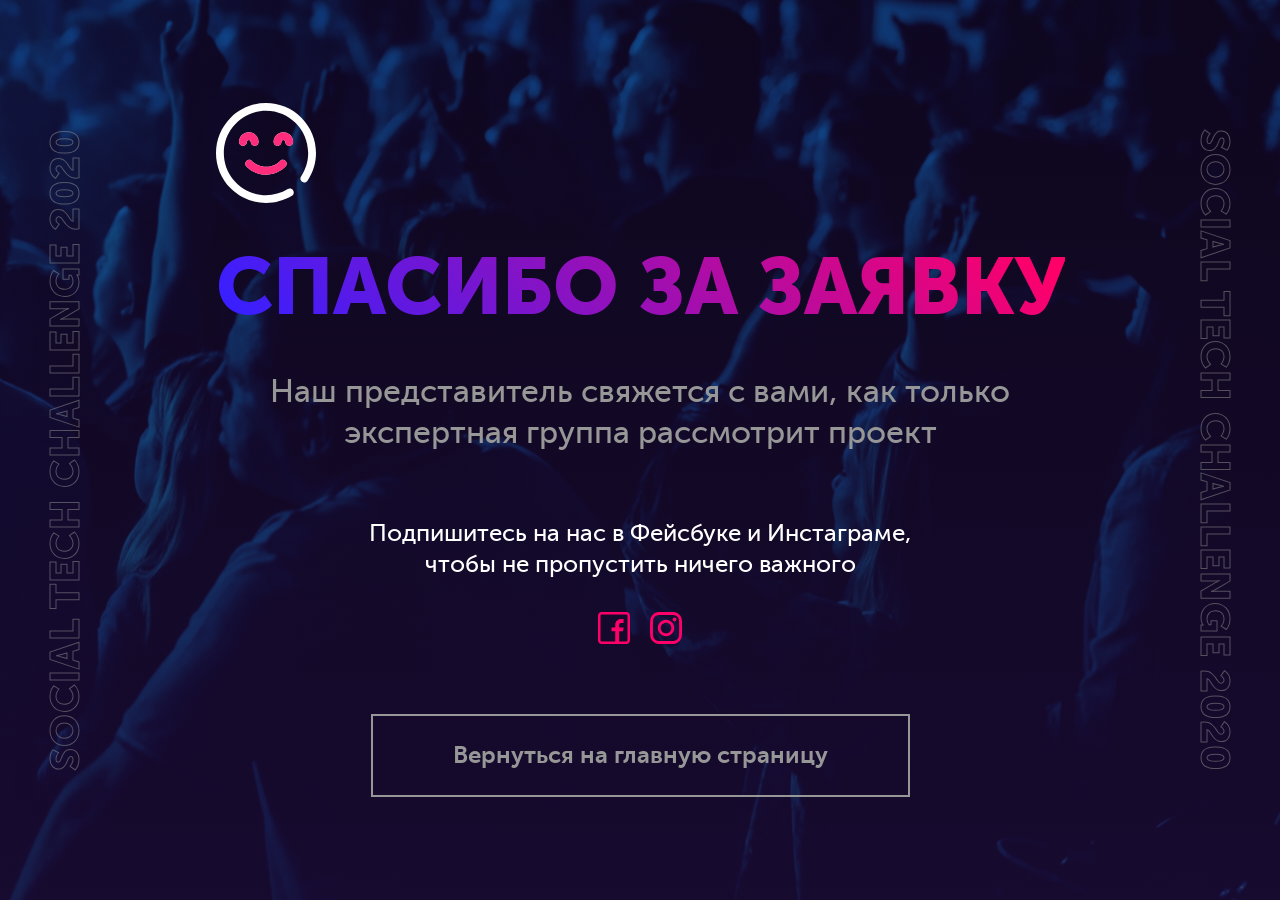
==== thx.html @ 3d062ef2 "added smile icon" ====
<!DOCTYPE html>
<html lang="en">
  <head>
    <meta charset="utf-8">
    <meta http-equiv="X-UA-Compatible" content="IE=edge">
    <meta name="viewport" content="width=device-width,initial-scale=1.0">

    <meta property="og:url" content="http://socialchallenge.tech/" />
    <meta property="og:type" content="article" />
    <meta property="og:title" content="SOCIAL TECH CHALLENGE 2020" />
    <meta property="og:description" content="Конкурс технологичных проектов для нового рынка труда" />
    <meta property="og:image" content="" />

    <link rel="icon" href="<%= BASE_URL %>favicon.ico">
    <title>SOCIAL TECH CHALLENGE 2020</title>

    <link rel="stylesheet" href="css/app.80345d62.css">
  </head>
<body>

    <div
        v-if="isThx"
        class="thx">
        <div class="thx__container">
            <img src="img/smile.svg" alt="smile" class="smile">
            <h1>Спасибо за заявку</h1>
            <div class="thx__description">
                Наш представитель свяжется с вами, как только экспертная группа рассмотрит проект
            </div>
            <div class="thx__caption">
                Подпишитесь на нас в Фейсбуке и Инстаграме, чтобы не пропустить ничего важного
            </div>
            <div class="thx__social">
                <a
                    href="https://www.facebook.com/stch2020/"
                    target="_blank"
                    class="link">
                    <svg xmlns="http://www.w3.org/2000/svg" viewBox="0 0 512 512"><path d="M452 0H60C26.916 0 0 26.916 0 60v392c0 33.084 26.916 60 60 60h392c33.084 0 60-26.916 60-60V60c0-33.084-26.916-60-60-60zm20 452c0 11.028-8.972 20-20 20H338V309h61.79L410 247h-72v-43c0-16.975 13.025-30 30-30h41v-62h-41c-50.923 0-91.978 41.25-91.978 92.174V247H216v62h60.022v163H60c-11.028 0-20-8.972-20-20V60c0-11.028 8.972-20 20-20h392c11.028 0 20 8.972 20 20v392z"/></svg>
                </a>
                <a
                    href="https://www.instagram.com/stch.2020"
                    target="_blank"
                    class="link">
                    <svg viewBox="0 0 511 511.9" xmlns="http://www.w3.org/2000/svg"><path d="M510.95 150.5c-1.2-27.2-5.598-45.898-11.9-62.102-6.5-17.199-16.5-32.597-29.6-45.398-12.802-13-28.302-23.102-45.302-29.5-16.296-6.3-34.898-10.7-62.097-11.898C334.648.3 325.949 0 256.449 0s-78.199.3-105.5 1.5c-27.199 1.2-45.898 5.602-62.097 11.898-17.204 6.5-32.602 16.5-45.403 29.602-13 12.8-23.097 28.3-29.5 45.3-6.3 16.302-10.699 34.9-11.898 62.098C.75 177.801.449 186.5.449 256s.301 78.2 1.5 105.5c1.2 27.2 5.602 45.898 11.903 62.102 6.5 17.199 16.597 32.597 29.597 45.398 12.801 13 28.301 23.102 45.301 29.5 16.3 6.3 34.898 10.7 62.102 11.898 27.296 1.204 36 1.5 105.5 1.5s78.199-.296 105.5-1.5c27.199-1.199 45.898-5.597 62.097-11.898a130.934 130.934 0 0074.903-74.898c6.296-16.301 10.699-34.903 11.898-62.102 1.2-27.3 1.5-36 1.5-105.5s-.102-78.2-1.3-105.5zm-46.098 209c-1.102 25-5.301 38.5-8.801 47.5-8.602 22.3-26.301 40-48.602 48.602-9 3.5-22.597 7.699-47.5 8.796-27 1.204-35.097 1.5-103.398 1.5s-76.5-.296-103.403-1.5c-25-1.097-38.5-5.296-47.5-8.796C94.551 451.5 84.45 445 76.25 436.5c-8.5-8.3-15-18.3-19.102-29.398-3.5-9-7.699-22.602-8.796-47.5-1.204-27-1.5-35.102-1.5-103.403s.296-76.5 1.5-103.398c1.097-25 5.296-38.5 8.796-47.5C61.25 94.199 67.75 84.1 76.352 75.898c8.296-8.5 18.296-15 29.398-19.097 9-3.5 22.602-7.7 47.5-8.801 27-1.2 35.102-1.5 103.398-1.5 68.403 0 76.5.3 103.403 1.5 25 1.102 38.5 5.3 47.5 8.8 11.097 4.098 21.199 10.598 29.398 19.098 8.5 8.301 15 18.301 19.102 29.403 3.5 9 7.699 22.597 8.8 47.5 1.2 27 1.5 35.097 1.5 103.398s-.3 76.301-1.5 103.301zm0 0"/><path d="M256.45 124.5c-72.598 0-131.5 58.898-131.5 131.5s58.902 131.5 131.5 131.5c72.6 0 131.5-58.898 131.5-131.5s-58.9-131.5-131.5-131.5zm0 216.8c-47.098 0-85.302-38.198-85.302-85.3s38.204-85.3 85.301-85.3c47.102 0 85.301 38.198 85.301 85.3s-38.2 85.3-85.3 85.3zm0 0M423.852 119.3c0 16.954-13.747 30.7-30.704 30.7-16.953 0-30.699-13.746-30.699-30.7 0-16.956 13.746-30.698 30.7-30.698 16.956 0 30.703 13.742 30.703 30.699zm0 0"/></svg>
                </a>
            </div>
            <a
                href="http://socialchallenge.tech"
                class="btn btn_transparent btn_lg"
                style="display: inline-block;">
                Вернуться на главную страницу
            </a>
        </div>
    </div>

</body>
</html>
---- css/app.80345d62.css ----
@font-face{font-family:museo_sans_cyrl900;src:url(../fonts/museosanscyrl_3-webfont.6f4b8869.woff2) format("woff2"),url(../fonts/museosanscyrl_3-webfont.366a8cfa.woff) format("woff"),url(../fonts/museosanscyrl_3-webfont.c0f17046.ttf) format("truetype"),url(../img/museosanscyrl_3-webfont.a83f5bc1.svg#museo_sans_cyrl900) format("svg");font-weight:400;font-style:normal}@font-face{font-family:museo_sans_cyrl700;src:url(../fonts/museosanscyrl_2-webfont.836f5890.woff2) format("woff2"),url(../fonts/museosanscyrl_2-webfont.319f296c.woff) format("woff"),url(../fonts/museosanscyrl_2-webfont.8993bf00.ttf) format("truetype"),url(../img/museosanscyrl_2-webfont.016d02c2.svg#museo_sans_cyrl700) format("svg");font-weight:400;font-style:normal}@font-face{font-family:museo_sans_cyrl500;src:url(../fonts/museosanscyrl_1-webfont.5c22c3a0.woff2) format("woff2"),url(../fonts/museosanscyrl_1-webfont.4697e796.woff) format("woff"),url(../fonts/museosanscyrl_1-webfont.8a8d5413.ttf) format("truetype"),url(../img/museosanscyrl_1-webfont.0695b5c1.svg#museo_sans_cyrl500) format("svg");font-weight:400;font-style:normal}@font-face{font-family:museo_sans_cyrl100;src:url(../fonts/museosanscyrl_0-webfont.8dfc6e92.woff2) format("woff2"),url(../fonts/museosanscyrl_0-webfont.fd20a159.woff) format("woff"),url(../fonts/museosanscyrl_0-webfont.7184244b.ttf) format("truetype"),url(../img/museosanscyrl_0-webfont.cfde1ca4.svg#museo_sans_cyrl100) format("svg");font-weight:400;font-style:normal}.coral{color:#ff0069}.blue{color:#391fff}.white{color:#fff}.header{background:linear-gradient(180deg,rgba(28,13,58,.5),rgba(28,13,58,.8)),url(../img/header.21842cfa.png) 100%/cover;margin-bottom:0}@media only screen and (min-width:1024px){.header{margin-bottom:2rem}}@media only screen and (min-width:1024px){.header .section{padding-top:2.5rem}}.header__logo img{height:1.5rem;display:block}.header__logo img:not(:last-child){margin-bottom:1rem}@media only screen and (min-width:1024px){.header__logo img{height:2rem}.header__logo img:not(:last-child){margin:0 2rem 0 0}}.header__logo img.mos{height:2.4rem}@media only screen and (min-width:1024px){.header__logo img.mos{height:3.2rem}}@media only screen and (min-width:1024px){.header__logo{display:flex;align-items:center}}.header__message{width:100%;margin:2rem 0 2rem}@media only screen and (min-width:1024px){.header__message{margin:4rem 0 2rem}}.header .btn{margin-top:2rem}@media only screen and (min-width:1024px){.header .btn{margin-top:4rem}}.selection{font-family:museo_sans_cyrl900}@media only screen and (min-width:1024px){.selection{display:flex;align-items:center}}.selection__main{flex-basis:25%;font-size:10rem;color:#1c0d3a;position:relative;text-align:center;padding:4rem 0 2rem}@media only screen and (min-width:1024px){.selection__main{margin-right:4rem}}.selection__main img{position:absolute;top:0;left:0;width:100%;height:100%;-webkit-filter:drop-shadow(10px 10px 10px rgba(255,0,105,.5));filter:drop-shadow(10px 10px 10px rgba(255,0,105,.5));z-index:-1}.selection__message{flex-basis:calc(75% - 4rem);position:relative;padding:5rem 0}.selection__decor div:after{content:url(../img/triangle.b88eaf1e.svg);position:absolute;-webkit-filter:blur(4px);filter:blur(4px);z-index:-1}.selection__decor div:first-child:after{top:1.5rem;left:2rem;width:2.5rem;-webkit-animation:decor1 7s ease-in-out infinite;animation:decor1 7s ease-in-out infinite}@media only screen and (min-width:1024px){.selection__decor div:first-child:after{width:3rem;left:10rem}}.selection__decor div:nth-child(2):after{top:0;right:0;width:3rem;opacity:.4;-webkit-animation:decor2 7s ease-in-out infinite;animation:decor2 7s ease-in-out infinite}@media only screen and (min-width:1024px){.selection__decor div:nth-child(2):after{width:5rem;top:-3rem;right:10rem}}.selection__decor div:nth-child(3):after{left:0;bottom:-1rem;width:4rem;-webkit-animation:decor3 7s ease-in-out infinite;animation:decor3 7s ease-in-out infinite;opacity:.4}.selection__decor div:nth-child(4):after{right:2rem;bottom:0;width:2.5rem;-webkit-animation:decor1 7s ease-in-out infinite;animation:decor1 7s ease-in-out infinite}@media only screen and (min-width:1024px){.selection__decor div:nth-child(4):after{width:4rem}}@-webkit-keyframes decor1{0%{opacity:1;transform:scale(1) rotate(45deg);-webkit-animation-timing-function:ease-out;animation-timing-function:ease-out}25%{opacity:.4;transform:scale(1.2) rotate(45deg);-webkit-animation-timing-function:ease-in;animation-timing-function:ease-in}50%{opacity:1;transform:scale(1.02) rotate(45deg);-webkit-animation-timing-function:ease-out;animation-timing-function:ease-out}75%{opacity:.6;transform:scale(1) rotate(45deg);-webkit-animation-timing-function:ease-in;animation-timing-function:ease-in}to{transform:scale(1) rotate(45deg);opacity:1}}@keyframes decor1{0%{opacity:1;transform:scale(1) rotate(45deg);-webkit-animation-timing-function:ease-out;animation-timing-function:ease-out}25%{opacity:.4;transform:scale(1.2) rotate(45deg);-webkit-animation-timing-function:ease-in;animation-timing-function:ease-in}50%{opacity:1;transform:scale(1.02) rotate(45deg);-webkit-animation-timing-function:ease-out;animation-timing-function:ease-out}75%{opacity:.6;transform:scale(1) rotate(45deg);-webkit-animation-timing-function:ease-in;animation-timing-function:ease-in}to{transform:scale(1) rotate(45deg);opacity:1}}@-webkit-keyframes decor2{0%{opacity:.4;transform:scale(1.02);-webkit-animation-timing-function:ease-out;animation-timing-function:ease-out}25%{opacity:1;transform:scale(1);-webkit-animation-timing-function:ease-in;animation-timing-function:ease-in}50%{opacity:.6;transform:scale(1);-webkit-animation-timing-function:ease-out;animation-timing-function:ease-out}75%{opacity:1;transform:scale(1.02);-webkit-animation-timing-function:ease-in;animation-timing-function:ease-in}to{opacity:.4;transform:scale(1.02)}}@keyframes decor2{0%{opacity:.4;transform:scale(1.02);-webkit-animation-timing-function:ease-out;animation-timing-function:ease-out}25%{opacity:1;transform:scale(1);-webkit-animation-timing-function:ease-in;animation-timing-function:ease-in}50%{opacity:.6;transform:scale(1);-webkit-animation-timing-function:ease-out;animation-timing-function:ease-out}75%{opacity:1;transform:scale(1.02);-webkit-animation-timing-function:ease-in;animation-timing-function:ease-in}to{opacity:.4;transform:scale(1.02)}}@-webkit-keyframes decor3{0%{opacity:1;transform:scale(1) rotate(-45deg);-webkit-animation-timing-function:ease-out;animation-timing-function:ease-out}25%{opacity:.4;transform:scale(1.2) rotate(-45deg);-webkit-animation-timing-function:ease-in;animation-timing-function:ease-in}50%{opacity:1;transform:scale(1.02) rotate(-45deg);-webkit-animation-timing-function:ease-out;animation-timing-function:ease-out}75%{opacity:.6;transform:scale(1) rotate(-45deg);-webkit-animation-timing-function:ease-in;animation-timing-function:ease-in}to{transform:scale(1) rotate(-45deg);opacity:1}}@keyframes decor3{0%{opacity:1;transform:scale(1) rotate(-45deg);-webkit-animation-timing-function:ease-out;animation-timing-function:ease-out}25%{opacity:.4;transform:scale(1.2) rotate(-45deg);-webkit-animation-timing-function:ease-in;animation-timing-function:ease-in}50%{opacity:1;transform:scale(1.02) rotate(-45deg);-webkit-animation-timing-function:ease-out;animation-timing-function:ease-out}75%{opacity:.6;transform:scale(1) rotate(-45deg);-webkit-animation-timing-function:ease-in;animation-timing-function:ease-in}to{transform:scale(1) rotate(-45deg);opacity:1}}@media only screen and (min-width:1024px){.capability__wrap{display:flex;justify-content:space-between;margin-top:2rem}}.capability__head{position:relative;display:flex;align-items:center;justify-content:center}.capability__item{flex-basis:30%;padding:2rem 0;text-align:center}.capability__item img{max-height:180px}.capability__item p{margin-top:4rem}.capability__item .head{position:absolute;left:0;transform:translateX(-40%) rotate(-90deg);color:#ff0069}.project__wrap{display:flex;flex-flow:wrap}.project__item{padding:2rem 0}@media only screen and (min-width:1024px){.project__item{flex-basis:calc(50% - 4rem);padding:2rem}}.project__item .head{color:#391fff;margin-bottom:1rem}.timeline{position:relative}.timeline:after{content:"";display:block;background:url(../img/photo2.6120484a.png) 100%/cover;border-radius:50%;position:absolute;top:0;left:0;right:0;bottom:0;z-index:-2;opacity:.1;width:100%;box-shadow:inset 0 0 5rem 4rem #1c0d3a}@media only screen and (min-width:1024px){.timeline__wrap{display:flex;align-items:center}}.timeline__item{display:flex;align-items:center;justify-content:center;flex-basis:30%;text-align:center;position:relative;padding:2rem;height:10rem}.timeline__item:after{content:url(../img/triangle_blue.9fe8b924.svg);position:absolute;-webkit-filter:drop-shadow(5px 5px 5px rgba(57,31,255,.5));filter:drop-shadow(5px 5px 5px rgba(57,31,255,.5));width:10rem;transform:rotate(90deg);z-index:-1}.timeline__item p{font-family:museo_sans_cyrl700}.timeline__decor{position:absolute;right:0;width:100%}.timeline__decor div:after{content:url(../img/triangle_blue.9fe8b924.svg);position:absolute;-webkit-filter:drop-shadow(5px 5px 5px rgba(57,31,255,.5));filter:drop-shadow(5px 5px 5px rgba(57,31,255,.5));-webkit-filter:blur(4px);filter:blur(4px);transform:rotate(90deg);z-index:-1;height:100%;display:none}@media only screen and (min-width:1024px){.timeline__decor div:after{display:block;width:8rem}}.timeline__decor div:first-child:after{right:-4rem;opacity:.2}.timeline__decor div:nth-child(2):after{right:-8rem;opacity:.1}.timeline__decor div:nth-child(3):after{right:-12rem;opacity:.05}.experts__wrap{display:flex;flex-flow:wrap;justify-content:center}@media only screen and (min-width:1024px){.experts__wrap{justify-content:start}}.experts__item{text-align:center;margin:2rem 0}@media only screen and (min-width:1024px){.experts__item{flex-basis:calc(33.33% - 4rem);padding:2rem;margin:0}}.experts__item img{max-width:180px;-webkit-filter:drop-shadow(10px 10px 10px rgba(255,0,105,.5));filter:drop-shadow(10px 10px 10px rgba(255,0,105,.5))}.experts__item .head{margin-top:2rem}.experts__description{font-family:museo_sans_cyrl100;font-size:1.2rem;text-transform:uppercase;color:#979797;margin-top:1rem}.experts__decor{position:relative}@media only screen and (min-width:1024px){.experts__decor div:after{content:url(../img/triangle.b88eaf1e.svg);position:absolute;-webkit-filter:blur(4px);filter:blur(4px);z-index:-1}.experts__decor div:first-child:after{top:25rem;left:0;width:4rem;transform:rotate(80deg);opacity:.8}.experts__decor div:nth-child(2):after{top:20rem;right:25rem;width:4rem;transform:rotate(40deg);opacity:.8}.experts__decor div:nth-child(3):after{top:10rem;left:30%;width:4rem;transform:rotate(-45deg);opacity:.8}.experts__decor div:nth-child(4):after{top:-5rem;right:30%;width:6rem;transform:rotate(60deg);opacity:.4}.experts__decor div:nth-child(5):after{top:40rem;right:-5rem;width:6rem;transform:rotate(80deg);opacity:.4}.experts__decor div:nth-child(6):after{top:115rem;right:10rem;width:4rem;transform:rotate(-45deg);opacity:.4}.experts__decor div:nth-child(7):after{top:90rem;left:25rem;width:4rem;transform:rotate(40deg);opacity:.8}.experts__decor div:nth-child(8):after{top:125rem;left:55rem;width:6rem;transform:rotate(90deg);opacity:.8}}.partners__grid{display:flex;flex-wrap:wrap}@media only screen and (min-width:1024px){.partners__grid{display:none}}.partners__item{flex-basis:calc(50% - 2rem);padding:1rem;text-align:center}.partners__item img{width:100%;max-height:2rem;opacity:.5}.partners__carousel{display:none}@media only screen and (min-width:1024px){.partners__carousel{display:block}}.partners .owl-stage{display:flex;align-items:center}.partners .owl-item{padding:2rem}.partners .owl-item img{width:auto!important;height:4rem;margin:0 auto;opacity:.5;transition:all .2s ease}.partners .owl-item img:hover{opacity:1;transition:all .2s ease}.partners .owl-nav{display:none}.partners .owl-dots{margin:0!important}.partners .owl-dot.active span,.partners .owl-dot:hover span{background-color:#391fff!important}.logo_hh{width:auto!important;height:2rem}input[type=email],input[type=tel],input[type=text],textarea{-webkit-appearance:none}button,input[type=submit]{cursor:pointer}button::-moz-focus-inner,input[type=submit]::-moz-focus-inner{padding:0;border:0}textarea{overflow:auto;resize:none;outline:none}button,input{margin:0;padding:0;border:0;outline:none}input:focus::-webkit-input-placeholder{color:transparent;background-color:transparent}input:focus:-moz-placeholder,input:focus::-moz-placeholder{color:transparent;background-color:transparent}input:focus:-ms-input-placeholder{color:transparent;background-color:transparent}.form{max-width:650px;margin:0 auto}.form__control{margin-bottom:2rem}.form__input{font-family:museo_sans_cyrl500;font-size:1rem;line-height:1.3;background-color:transparent!important;color:#fff;border:2px solid #ff0069;border-radius:0;width:calc(100% - 3rem - 4px);padding:1.5rem}.form ::-webkit-input-placeholder{font-size:1rem;color:rgba(255,0,105,.5);opacity:.8}.form ::-moz-placeholder{font-size:1rem;color:rgba(255,0,105,.5);opacity:.8}.form :-ms-input-placeholder{font-size:1rem;color:rgba(255,0,105,.5);opacity:.8}.form ::-ms-input-placeholder{font-size:1rem;color:rgba(255,0,105,.5);opacity:.8}.form ::placeholder{font-size:1rem;color:rgba(255,0,105,.5);opacity:.8}.form__label{font-family:museo_sans_cyrl900;text-transform:uppercase;font-size:1.5rem;line-height:1.3;color:#ff0069;display:block;margin-bottom:.5rem}.form__action{margin-top:1rem}.form__action .btn{margin-bottom:2rem}@media only screen and (min-width:1024px){.form__action{display:flex;justify-content:space-between}.form__action .btn{margin-bottom:0}}.checkbox{padding-left:1.5rem;position:relative;cursor:pointer;display:block}.checkbox__text{font-family:museo_sans_cyrl500;font-size:1rem;line-height:1.3;color:#979797;padding-left:1rem}.checkbox__text a{color:#979797;text-decoration:underline}.checkbox__input{-webkit-appearance:none;-moz-appearance:none;-ms-appearance:none;-o-appearance:none;appearance:none;width:1.2rem;height:1.2rem;background-color:#fff;color:#fff;border:none;border-radius:100%;padding:.2rem;margin:0;outline:none;z-index:10;cursor:pointer;position:absolute;left:0}.checkbox__input:checked:before{content:"";position:absolute;width:.7rem;height:.7rem;border-radius:100%;background-color:#391fff;display:block;top:.25rem;left:.25rem}html{font-family:museo_sans_cyrl500;font-size:16px;line-height:1.3;-webkit-font-smoothing:antialiased;-moz-osx-font-smoothing:grayscale;scroll-behavior:smooth}body{font-size:1rem;background-color:#1c0d3a;margin:0}.head{font-family:museo_sans_cyrl900;text-transform:uppercase}.head_coral{color:#ff0069}.head_blue{color:#391fff}.head_white,h1.head{color:#fff}h1.head{font-size:2rem;margin:2rem 0}@media only screen and (min-width:1024px){h1.head{font-size:3.2rem}}h2.head{font-size:2rem;letter-spacing:1px;margin:0}@media only screen and (min-width:1024px){h2.head{font-size:3.2rem}}h3.head,p{font-size:1.5rem;margin:0}p{color:#fff}.blockquote{font-size:1.5rem;color:#979797;padding:0;margin:2rem 0 0}@media only screen and (min-width:1024px){.blockquote{padding:0 2rem}}a,a:focus,a:hover{text-decoration:none;outline:none}.link{font-size:1rem;color:#fff}.link:hover{color:#391fff;transition:all sese .2s}.btn{cursor:pointer;outline:none;border:0}.btn,.btn:hover{transition:all .2s ease}.btn_coral{background-color:#ff0069;color:#fff}.btn_coral:hover{box-shadow:0 8px 16px -4px rgba(255,0,105,.5)}.btn_blue{background-color:#391fff;color:#fff}.btn_blue:hover{box-shadow:0 8px 16px -4px rgba(57,31,255,.5)}.btn_transparent{background-color:transparent;color:#979797;border:2px solid #979797}.btn_transparent:hover{box-shadow:0 8px 16px -4px hsla(0,0%,59.2%,.5)}.btn_lg{font-family:museo_sans_cyrl700;font-size:1.5rem;line-height:1.3;padding:1rem 2rem}@media only screen and (min-width:1024px){.btn_lg{padding:1.5rem 5rem}}.btn:disabled{background-color:#979797;cursor:not-allowed}.btn:disabled:hover{box-shadow:none}.section{max-width:1280px;padding:2rem;margin:0 auto}@media only screen and (min-width:1024px){.section{padding:5rem}}.section__title{position:relative;margin-bottom:2rem}.section__caption{font-family:museo_sans_cyrl900;font-size:2rem;letter-spacing:1px;text-transform:uppercase;-webkit-text-stroke:1px #979797;color:transparent;z-index:-1}@media only screen and (min-width:1024px){.section__caption{position:absolute;top:-4rem;left:2rem;font-size:5rem}}.footer{text-align:center}@media only screen and (min-width:1024px){.footer{text-align:left}}@media only screen and (min-width:1024px){.footer__wrap{display:flex;align-items:center;justify-content:space-between}}.footer__caption{font-size:1rem;color:#fff}.footer__center{margin:2rem 0}@media only screen and (min-width:1024px){.footer__center{flex-basis:50%;text-align:center;margin:0}}.footer__mail{flex-basis:25%}.footer__logo{margin:0 0 1rem}.footer__logo img{display:block;height:1.4rem;margin:0 auto}.footer__logo img:not(:first-of-type){margin-top:1rem}@media only screen and (min-width:1024px){.footer__logo img{margin:0}.footer__logo img:not(:first-of-type){margin:0 0 0 1.5rem}}.footer__logo img.mos{height:2.4rem}@media only screen and (min-width:1024px){.footer__logo{display:flex;align-items:center;justify-content:center;margin:0 0 .5rem}}.footer__social{flex-basis:25%}@media only screen and (min-width:1024px){.footer__social{text-align:right}}.footer__social a{display:inline-block}.footer__social a:not(:last-child){margin-right:1rem}.footer__social svg{height:1.5rem;fill:#fff}.footer__social svg:hover{fill:#391fff;transition:all .2s ease}.footer .section{padding-bottom:2.5rem}.file{position:relative}.file input{width:100%;height:100%;position:absolute;top:0;left:0;opacity:0;cursor:pointer}.thx{height:100vh;background:linear-gradient(180deg,rgba(28,13,58,.5),rgba(28,13,58,.8)),url(../img/header.21842cfa.png) 100%/cover no-repeat;display:flex;align-items:center;justify-content:center;text-align:center;position:relative}.thx:after,.thx:before{content:"SOCIAL TECH CHALLENGE 2020";position:absolute;font-family:museo_sans_cyrl900;font-size:2.5rem;letter-spacing:1px;text-transform:uppercase;-webkit-text-stroke:1px #979797;color:transparent;opacity:.5;display:none}.thx:before{transform:rotate(-90deg)}@media only screen and (min-width:1024px){.thx:before{display:block;left:-20%}}@media only screen and (min-width:1400px){.thx:before{left:-10%}}.thx:after{transform:rotate(90deg)}@media only screen and (min-width:1024px){.thx:after{display:block;right:-20%}}@media only screen and (min-width:1400px){.thx:after{right:-10%}}.thx__container{padding:2rem}.thx__description{font-size:1.5rem;color:#979797;max-width:800px;margin:2rem auto}@media only screen and (min-width:1024px){.thx__description{font-size:2rem}}.thx__caption{font-size:1.2rem;color:#fff;max-width:600px;margin:2rem auto}@media only screen and (min-width:1024px){.thx__caption{font-size:1.5rem;margin:4rem auto 2rem}}.thx__social a{display:inline-block}.thx__social a:not(:last-child){margin-right:1rem}.thx__social svg{max-width:2rem;width:2rem;height:2rem;fill:#ff0069}.thx__social svg:hover{fill:#fff;transition:all .2s ease}.thx h1{font-family:museo_sans_cyrl900;font-size:2rem;color:#fff;text-transform:uppercase;background:linear-gradient(45deg,#391fff 5%,#ff0069 95%);-webkit-background-clip:text;-webkit-text-fill-color:transparent;margin:2rem 0}@media only screen and (min-width:1024px){.thx h1{font-size:5rem}}.thx .btn{margin-top:4rem}.smile{display:none}@media only screen and (min-width:1024px){.smile{display:block;width:100px}}
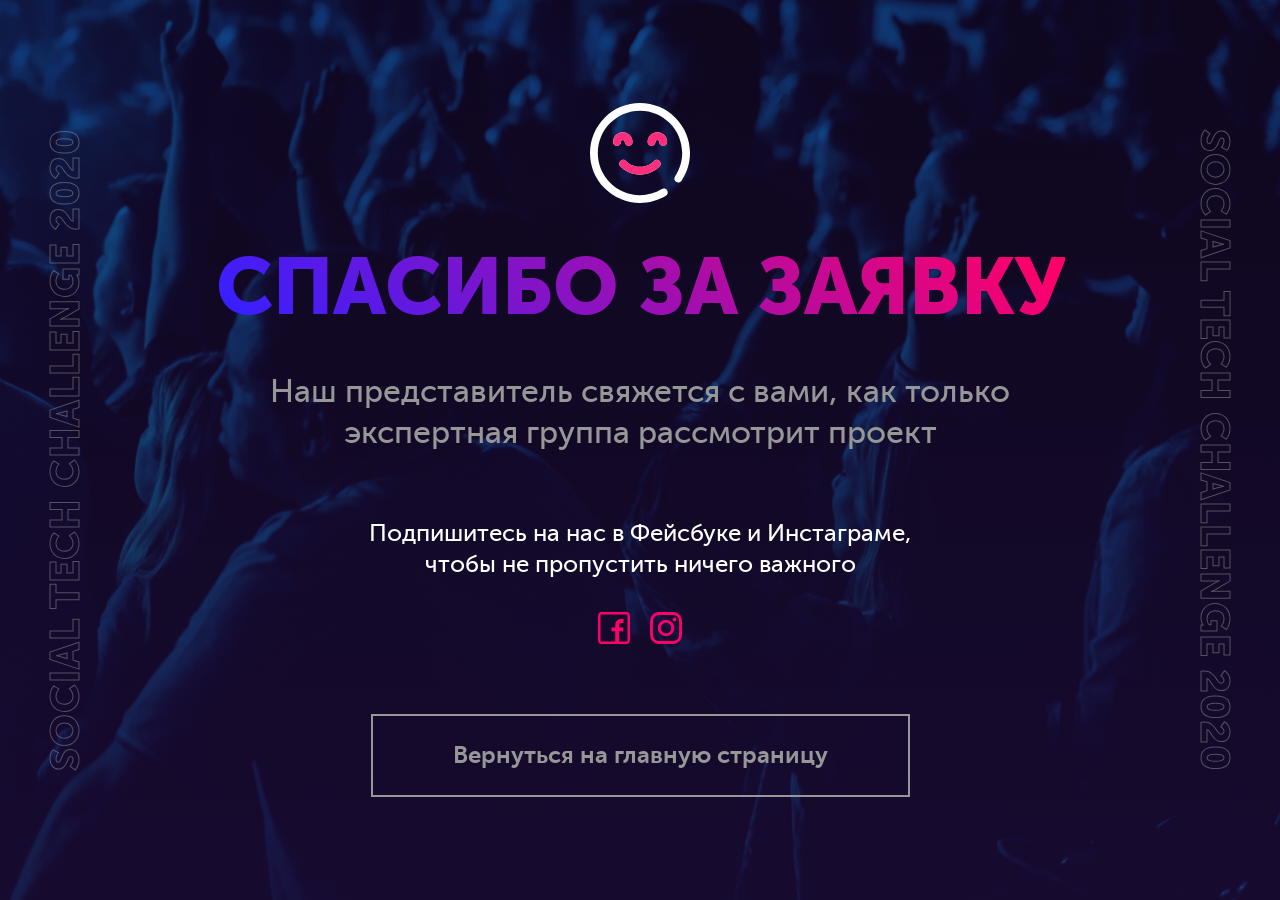
==== commit 771da5c7: "hotfix" ====
--- a/thx.html
+++ b/thx.html
@@ -14,7 +14,7 @@
     <link rel="icon" href="<%= BASE_URL %>favicon.ico">
     <title>SOCIAL TECH CHALLENGE 2020</title>
 
-    <link rel="stylesheet" href="css/app.80345d62.css">
+    <link rel="stylesheet" href="css/app.afcdfa67.css">
   </head>
 <body>
 
--- a/css/app.afcdfa67.css
+++ b/css/app.afcdfa67.css
@@ -0,0 +1 @@
+@font-face{font-family:museo_sans_cyrl900;src:url(../fonts/museosanscyrl_3-webfont.6f4b8869.woff2) format("woff2"),url(../fonts/museosanscyrl_3-webfont.366a8cfa.woff) format("woff"),url(../fonts/museosanscyrl_3-webfont.c0f17046.ttf) format("truetype"),url(../img/museosanscyrl_3-webfont.a83f5bc1.svg#museo_sans_cyrl900) format("svg");font-weight:400;font-style:normal}@font-face{font-family:museo_sans_cyrl700;src:url(../fonts/museosanscyrl_2-webfont.836f5890.woff2) format("woff2"),url(../fonts/museosanscyrl_2-webfont.319f296c.woff) format("woff"),url(../fonts/museosanscyrl_2-webfont.8993bf00.ttf) format("truetype"),url(../img/museosanscyrl_2-webfont.016d02c2.svg#museo_sans_cyrl700) format("svg");font-weight:400;font-style:normal}@font-face{font-family:museo_sans_cyrl500;src:url(../fonts/museosanscyrl_1-webfont.5c22c3a0.woff2) format("woff2"),url(../fonts/museosanscyrl_1-webfont.4697e796.woff) format("woff"),url(../fonts/museosanscyrl_1-webfont.8a8d5413.ttf) format("truetype"),url(../img/museosanscyrl_1-webfont.0695b5c1.svg#museo_sans_cyrl500) format("svg");font-weight:400;font-style:normal}@font-face{font-family:museo_sans_cyrl100;src:url(../fonts/museosanscyrl_0-webfont.8dfc6e92.woff2) format("woff2"),url(../fonts/museosanscyrl_0-webfont.fd20a159.woff) format("woff"),url(../fonts/museosanscyrl_0-webfont.7184244b.ttf) format("truetype"),url(../img/museosanscyrl_0-webfont.cfde1ca4.svg#museo_sans_cyrl100) format("svg");font-weight:400;font-style:normal}.coral{color:#ff0069}.blue{color:#391fff}.white{color:#fff}.header{background:linear-gradient(180deg,rgba(28,13,58,.5),rgba(28,13,58,.8)),url(../img/header.21842cfa.png) 100%/cover;margin-bottom:0}@media only screen and (min-width:1024px){.header{margin-bottom:2rem}}@media only screen and (min-width:1024px){.header .section{padding-top:2.5rem}}.header__logo img{height:1.5rem;display:block}.header__logo img:not(:last-child){margin-bottom:1rem}@media only screen and (min-width:1024px){.header__logo img{height:2rem}.header__logo img:not(:last-child){margin:0 2rem 0 0}}.header__logo img.mos{height:2.4rem}@media only screen and (min-width:1024px){.header__logo img.mos{height:3.2rem}}@media only screen and (min-width:1024px){.header__logo{display:flex;align-items:center}}.header__message{width:100%;margin:2rem 0 2rem}@media only screen and (min-width:1024px){.header__message{margin:4rem 0 2rem}}.header .btn{margin-top:2rem}@media only screen and (min-width:1024px){.header .btn{margin-top:4rem}}.selection{font-family:museo_sans_cyrl900}@media only screen and (min-width:1024px){.selection{display:flex;align-items:center}}.selection__main{flex-basis:25%;font-size:10rem;color:#1c0d3a;position:relative;text-align:center;padding:4rem 0 2rem}@media only screen and (min-width:1024px){.selection__main{margin-right:4rem}}.selection__main img{position:absolute;top:0;left:0;width:100%;height:100%;-webkit-filter:drop-shadow(10px 10px 10px rgba(255,0,105,.5));filter:drop-shadow(10px 10px 10px rgba(255,0,105,.5));z-index:-1}.selection__message{flex-basis:calc(75% - 4rem);position:relative;padding:5rem 0}.selection__decor div:after{content:url(../img/triangle.b88eaf1e.svg);position:absolute;-webkit-filter:blur(4px);filter:blur(4px);z-index:-1}.selection__decor div:first-child:after{top:1.5rem;left:2rem;width:2.5rem;-webkit-animation:decor1 7s ease-in-out infinite;animation:decor1 7s ease-in-out infinite}@media only screen and (min-width:1024px){.selection__decor div:first-child:after{width:3rem;left:10rem}}.selection__decor div:nth-child(2):after{top:0;right:0;width:3rem;opacity:.4;-webkit-animation:decor2 7s ease-in-out infinite;animation:decor2 7s ease-in-out infinite}@media only screen and (min-width:1024px){.selection__decor div:nth-child(2):after{width:5rem;top:-3rem;right:10rem}}.selection__decor div:nth-child(3):after{left:0;bottom:-1rem;width:4rem;-webkit-animation:decor3 7s ease-in-out infinite;animation:decor3 7s ease-in-out infinite;opacity:.4}.selection__decor div:nth-child(4):after{right:2rem;bottom:0;width:2.5rem;-webkit-animation:decor1 7s ease-in-out infinite;animation:decor1 7s ease-in-out infinite}@media only screen and (min-width:1024px){.selection__decor div:nth-child(4):after{width:4rem}}@-webkit-keyframes decor1{0%{opacity:1;transform:scale(1) rotate(45deg);-webkit-animation-timing-function:ease-out;animation-timing-function:ease-out}25%{opacity:.4;transform:scale(1.2) rotate(45deg);-webkit-animation-timing-function:ease-in;animation-timing-function:ease-in}50%{opacity:1;transform:scale(1.02) rotate(45deg);-webkit-animation-timing-function:ease-out;animation-timing-function:ease-out}75%{opacity:.6;transform:scale(1) rotate(45deg);-webkit-animation-timing-function:ease-in;animation-timing-function:ease-in}to{transform:scale(1) rotate(45deg);opacity:1}}@keyframes decor1{0%{opacity:1;transform:scale(1) rotate(45deg);-webkit-animation-timing-function:ease-out;animation-timing-function:ease-out}25%{opacity:.4;transform:scale(1.2) rotate(45deg);-webkit-animation-timing-function:ease-in;animation-timing-function:ease-in}50%{opacity:1;transform:scale(1.02) rotate(45deg);-webkit-animation-timing-function:ease-out;animation-timing-function:ease-out}75%{opacity:.6;transform:scale(1) rotate(45deg);-webkit-animation-timing-function:ease-in;animation-timing-function:ease-in}to{transform:scale(1) rotate(45deg);opacity:1}}@-webkit-keyframes decor2{0%{opacity:.4;transform:scale(1.02);-webkit-animation-timing-function:ease-out;animation-timing-function:ease-out}25%{opacity:1;transform:scale(1);-webkit-animation-timing-function:ease-in;animation-timing-function:ease-in}50%{opacity:.6;transform:scale(1);-webkit-animation-timing-function:ease-out;animation-timing-function:ease-out}75%{opacity:1;transform:scale(1.02);-webkit-animation-timing-function:ease-in;animation-timing-function:ease-in}to{opacity:.4;transform:scale(1.02)}}@keyframes decor2{0%{opacity:.4;transform:scale(1.02);-webkit-animation-timing-function:ease-out;animation-timing-function:ease-out}25%{opacity:1;transform:scale(1);-webkit-animation-timing-function:ease-in;animation-timing-function:ease-in}50%{opacity:.6;transform:scale(1);-webkit-animation-timing-function:ease-out;animation-timing-function:ease-out}75%{opacity:1;transform:scale(1.02);-webkit-animation-timing-function:ease-in;animation-timing-function:ease-in}to{opacity:.4;transform:scale(1.02)}}@-webkit-keyframes decor3{0%{opacity:1;transform:scale(1) rotate(-45deg);-webkit-animation-timing-function:ease-out;animation-timing-function:ease-out}25%{opacity:.4;transform:scale(1.2) rotate(-45deg);-webkit-animation-timing-function:ease-in;animation-timing-function:ease-in}50%{opacity:1;transform:scale(1.02) rotate(-45deg);-webkit-animation-timing-function:ease-out;animation-timing-function:ease-out}75%{opacity:.6;transform:scale(1) rotate(-45deg);-webkit-animation-timing-function:ease-in;animation-timing-function:ease-in}to{transform:scale(1) rotate(-45deg);opacity:1}}@keyframes decor3{0%{opacity:1;transform:scale(1) rotate(-45deg);-webkit-animation-timing-function:ease-out;animation-timing-function:ease-out}25%{opacity:.4;transform:scale(1.2) rotate(-45deg);-webkit-animation-timing-function:ease-in;animation-timing-function:ease-in}50%{opacity:1;transform:scale(1.02) rotate(-45deg);-webkit-animation-timing-function:ease-out;animation-timing-function:ease-out}75%{opacity:.6;transform:scale(1) rotate(-45deg);-webkit-animation-timing-function:ease-in;animation-timing-function:ease-in}to{transform:scale(1) rotate(-45deg);opacity:1}}@media only screen and (min-width:1024px){.capability__wrap{display:flex;justify-content:space-between;margin-top:2rem}}.capability__head{position:relative;display:flex;align-items:center;justify-content:center}.capability__item{flex-basis:30%;padding:2rem 0;text-align:center}.capability__item img{max-height:180px}.capability__item p{margin-top:4rem}.capability__item .head{position:absolute;left:0;transform:translateX(-40%) rotate(-90deg);color:#ff0069}.project__wrap{display:flex;flex-flow:wrap}.project__item{padding:2rem 0}@media only screen and (min-width:1024px){.project__item{flex-basis:calc(50% - 4rem);padding:2rem}}.project__item .head{color:#391fff;margin-bottom:1rem}.timeline{position:relative}.timeline:after{content:"";display:block;background:url(../img/photo2.6120484a.png) 100%/cover;border-radius:50%;position:absolute;top:0;left:0;right:0;bottom:0;z-index:-2;opacity:.1;width:100%;box-shadow:inset 0 0 5rem 4rem #1c0d3a}@media only screen and (min-width:1024px){.timeline__wrap{display:flex;align-items:center}}.timeline__item{display:flex;align-items:center;justify-content:center;flex-basis:30%;text-align:center;position:relative;padding:2rem;height:10rem}.timeline__item:after{content:url(../img/triangle_blue.9fe8b924.svg);position:absolute;-webkit-filter:drop-shadow(5px 5px 5px rgba(57,31,255,.5));filter:drop-shadow(5px 5px 5px rgba(57,31,255,.5));width:10rem;transform:rotate(90deg);z-index:-1}.timeline__item p{font-family:museo_sans_cyrl700}.timeline__decor{position:absolute;right:0;width:100%}.timeline__decor div:after{content:url(../img/triangle_blue.9fe8b924.svg);position:absolute;-webkit-filter:drop-shadow(5px 5px 5px rgba(57,31,255,.5));filter:drop-shadow(5px 5px 5px rgba(57,31,255,.5));-webkit-filter:blur(4px);filter:blur(4px);transform:rotate(90deg);z-index:-1;height:100%;display:none}@media only screen and (min-width:1024px){.timeline__decor div:after{display:block;width:8rem}}.timeline__decor div:first-child:after{right:-4rem;opacity:.2}.timeline__decor div:nth-child(2):after{right:-8rem;opacity:.1}.timeline__decor div:nth-child(3):after{right:-12rem;opacity:.05}.experts__wrap{display:flex;flex-flow:wrap;justify-content:center}@media only screen and (min-width:1024px){.experts__wrap{justify-content:start}}.experts__item{text-align:center;margin:2rem 0}@media only screen and (min-width:1024px){.experts__item{flex-basis:calc(33.33% - 4rem);padding:2rem;margin:0}}.experts__item img{max-width:180px;-webkit-filter:drop-shadow(10px 10px 10px rgba(255,0,105,.5));filter:drop-shadow(10px 10px 10px rgba(255,0,105,.5))}.experts__item .head{margin-top:2rem}.experts__description{font-family:museo_sans_cyrl100;font-size:1.2rem;text-transform:uppercase;color:#979797;margin-top:1rem}.experts__decor{position:relative}@media only screen and (min-width:1024px){.experts__decor div:after{content:url(../img/triangle.b88eaf1e.svg);position:absolute;-webkit-filter:blur(4px);filter:blur(4px);z-index:-1}.experts__decor div:first-child:after{top:25rem;left:0;width:4rem;transform:rotate(80deg);opacity:.8}.experts__decor div:nth-child(2):after{top:20rem;right:25rem;width:4rem;transform:rotate(40deg);opacity:.8}.experts__decor div:nth-child(3):after{top:10rem;left:30%;width:4rem;transform:rotate(-45deg);opacity:.8}.experts__decor div:nth-child(4):after{top:-5rem;right:30%;width:6rem;transform:rotate(60deg);opacity:.4}.experts__decor div:nth-child(5):after{top:40rem;right:-5rem;width:6rem;transform:rotate(80deg);opacity:.4}.experts__decor div:nth-child(6):after{top:115rem;right:10rem;width:4rem;transform:rotate(-45deg);opacity:.4}.experts__decor div:nth-child(7):after{top:90rem;left:25rem;width:4rem;transform:rotate(40deg);opacity:.8}.experts__decor div:nth-child(8):after{top:125rem;left:55rem;width:6rem;transform:rotate(90deg);opacity:.8}}.partners__grid{display:flex;flex-wrap:wrap}@media only screen and (min-width:1024px){.partners__grid{display:none}}.partners__item{flex-basis:calc(50% - 2rem);padding:1rem;text-align:center}.partners__item img{width:100%;max-height:2rem;opacity:.5}.partners__carousel{display:none}@media only screen and (min-width:1024px){.partners__carousel{display:block}}.partners .owl-stage{display:flex;align-items:center}.partners .owl-item{padding:2rem}.partners .owl-item img{width:auto!important;height:4rem;margin:0 auto;opacity:.5;transition:all .2s ease}.partners .owl-item img:hover{opacity:1;transition:all .2s ease}.partners .owl-nav{display:none}.partners .owl-dots{margin:0!important}.partners .owl-dot.active span,.partners .owl-dot:hover span{background-color:#391fff!important}.logo_hh{width:auto!important;height:2rem}input[type=email],input[type=tel],input[type=text],textarea{-webkit-appearance:none}button,input[type=submit]{cursor:pointer}button::-moz-focus-inner,input[type=submit]::-moz-focus-inner{padding:0;border:0}textarea{overflow:auto;resize:none;outline:none}button,input{margin:0;padding:0;border:0;outline:none}input:focus::-webkit-input-placeholder{color:transparent;background-color:transparent}input:focus:-moz-placeholder,input:focus::-moz-placeholder{color:transparent;background-color:transparent}input:focus:-ms-input-placeholder{color:transparent;background-color:transparent}.form{max-width:650px;margin:0 auto}.form__control{margin-bottom:2rem}.form__input{font-family:museo_sans_cyrl500;font-size:1rem;line-height:1.3;background-color:transparent!important;color:#fff;border:2px solid #ff0069;border-radius:0;width:calc(100% - 3rem - 4px);padding:1.5rem}.form ::-webkit-input-placeholder{font-size:1rem;color:rgba(255,0,105,.5);opacity:.8}.form ::-moz-placeholder{font-size:1rem;color:rgba(255,0,105,.5);opacity:.8}.form :-ms-input-placeholder{font-size:1rem;color:rgba(255,0,105,.5);opacity:.8}.form ::-ms-input-placeholder{font-size:1rem;color:rgba(255,0,105,.5);opacity:.8}.form ::placeholder{font-size:1rem;color:rgba(255,0,105,.5);opacity:.8}.form__label{font-family:museo_sans_cyrl900;text-transform:uppercase;font-size:1.5rem;line-height:1.3;color:#ff0069;display:block;margin-bottom:.5rem}.form__action{margin-top:1rem}.form__action .btn{margin-bottom:2rem}@media only screen and (min-width:1024px){.form__action{display:flex;justify-content:space-between}.form__action .btn{margin-bottom:0}}.checkbox{padding-left:1.5rem;position:relative;cursor:pointer;display:block}.checkbox__text{font-family:museo_sans_cyrl500;font-size:1rem;line-height:1.3;color:#979797;padding-left:1rem}.checkbox__text a{color:#979797;text-decoration:underline}.checkbox__input{-webkit-appearance:none;-moz-appearance:none;-ms-appearance:none;-o-appearance:none;appearance:none;width:1.2rem;height:1.2rem;background-color:#fff;color:#fff;border:none;border-radius:100%;padding:.2rem;margin:0;outline:none;z-index:10;cursor:pointer;position:absolute;left:0}.checkbox__input:checked:before{content:"";position:absolute;width:.7rem;height:.7rem;border-radius:100%;background-color:#391fff;display:block;top:.25rem;left:.25rem}html{font-family:museo_sans_cyrl500;font-size:16px;line-height:1.3;-webkit-font-smoothing:antialiased;-moz-osx-font-smoothing:grayscale;scroll-behavior:smooth}body{font-size:1rem;background-color:#1c0d3a;margin:0}.head{font-family:museo_sans_cyrl900;text-transform:uppercase}.head_coral{color:#ff0069}.head_blue{color:#391fff}.head_white,h1.head{color:#fff}h1.head{font-size:2rem;margin:2rem 0}@media only screen and (min-width:1024px){h1.head{font-size:3.2rem}}h2.head{font-size:2rem;letter-spacing:1px;margin:0}@media only screen and (min-width:1024px){h2.head{font-size:3.2rem}}h3.head,p{font-size:1.5rem;margin:0}p{color:#fff}.blockquote{font-size:1.5rem;color:#979797;padding:0;margin:2rem 0 0}@media only screen and (min-width:1024px){.blockquote{padding:0 2rem}}a,a:focus,a:hover{text-decoration:none;outline:none}.link{font-size:1rem;color:#fff}.link:hover{color:#391fff;transition:all sese .2s}.btn{cursor:pointer;outline:none;border:0}.btn,.btn:hover{transition:all .2s ease}.btn_coral{background-color:#ff0069;color:#fff}.btn_coral:hover{box-shadow:0 8px 16px -4px rgba(255,0,105,.5)}.btn_blue{background-color:#391fff;color:#fff}.btn_blue:hover{box-shadow:0 8px 16px -4px rgba(57,31,255,.5)}.btn_transparent{background-color:transparent;color:#979797;border:2px solid #979797}.btn_transparent:hover{box-shadow:0 8px 16px -4px hsla(0,0%,59.2%,.5)}.btn_lg{font-family:museo_sans_cyrl700;font-size:1.5rem;line-height:1.3;padding:1rem 2rem}@media only screen and (min-width:1024px){.btn_lg{padding:1.5rem 5rem}}.btn:disabled{background-color:#979797;cursor:not-allowed}.btn:disabled:hover{box-shadow:none}.section{max-width:1280px;padding:2rem;margin:0 auto}@media only screen and (min-width:1024px){.section{padding:5rem}}.section__title{position:relative;margin-bottom:2rem}.section__caption{font-family:museo_sans_cyrl900;font-size:2rem;letter-spacing:1px;text-transform:uppercase;-webkit-text-stroke:1px #979797;color:transparent;z-index:-1}@media only screen and (min-width:1024px){.section__caption{position:absolute;top:-4rem;left:2rem;font-size:5rem}}.footer{text-align:center}@media only screen and (min-width:1024px){.footer{text-align:left}}@media only screen and (min-width:1024px){.footer__wrap{display:flex;align-items:center;justify-content:space-between}}.footer__caption{font-size:1rem;color:#fff}.footer__center{margin:2rem 0}@media only screen and (min-width:1024px){.footer__center{flex-basis:50%;text-align:center;margin:0}}.footer__mail{flex-basis:25%}.footer__logo{margin:0 0 1rem}.footer__logo img{display:block;height:1.4rem;margin:0 auto}.footer__logo img:not(:first-of-type){margin-top:1rem}@media only screen and (min-width:1024px){.footer__logo img{margin:0}.footer__logo img:not(:first-of-type){margin:0 0 0 1.5rem}}.footer__logo img.mos{height:2.4rem}@media only screen and (min-width:1024px){.footer__logo{display:flex;align-items:center;justify-content:center;margin:0 0 .5rem}}.footer__social{flex-basis:25%}@media only screen and (min-width:1024px){.footer__social{text-align:right}}.footer__social a{display:inline-block}.footer__social a:not(:last-child){margin-right:1rem}.footer__social svg{height:1.5rem;fill:#fff}.footer__social svg:hover{fill:#391fff;transition:all .2s ease}.footer .section{padding-bottom:2.5rem}.file{position:relative}.file input{width:100%;height:100%;position:absolute;top:0;left:0;opacity:0;cursor:pointer}.thx{height:100vh;background:linear-gradient(180deg,rgba(28,13,58,.5),rgba(28,13,58,.8)),url(../img/header.21842cfa.png) 100%/cover no-repeat;display:flex;align-items:center;justify-content:center;text-align:center;position:relative}.thx:after,.thx:before{content:"SOCIAL TECH CHALLENGE 2020";position:absolute;font-family:museo_sans_cyrl900;font-size:2.5rem;letter-spacing:1px;text-transform:uppercase;-webkit-text-stroke:1px #979797;color:transparent;opacity:.5;display:none}.thx:before{transform:rotate(-90deg)}@media only screen and (min-width:1024px){.thx:before{display:block;left:-20%}}@media only screen and (min-width:1400px){.thx:before{left:-10%}}.thx:after{transform:rotate(90deg)}@media only screen and (min-width:1024px){.thx:after{display:block;right:-20%}}@media only screen and (min-width:1400px){.thx:after{right:-10%}}.thx__container{padding:2rem}.thx__description{font-size:1.5rem;color:#979797;max-width:800px;margin:2rem auto}@media only screen and (min-width:1024px){.thx__description{font-size:2rem}}.thx__caption{font-size:1.2rem;color:#fff;max-width:600px;margin:2rem auto}@media only screen and (min-width:1024px){.thx__caption{font-size:1.5rem;margin:4rem auto 2rem}}.thx__social a{display:inline-block}.thx__social a:not(:last-child){margin-right:1rem}.thx__social svg{max-width:2rem;width:2rem;height:2rem;fill:#ff0069}.thx__social svg:hover{fill:#fff;transition:all .2s ease}.thx h1{font-family:museo_sans_cyrl900;font-size:2rem;color:#fff;text-transform:uppercase;background:linear-gradient(45deg,#391fff 5%,#ff0069 95%);-webkit-background-clip:text;-webkit-text-fill-color:transparent;margin:2rem 0}@media only screen and (min-width:1024px){.thx h1{font-size:5rem}}.thx .btn{margin-top:4rem}.smile{display:none}@media only screen and (min-width:1024px){.smile{display:block;width:100px;margin:0 auto}}
